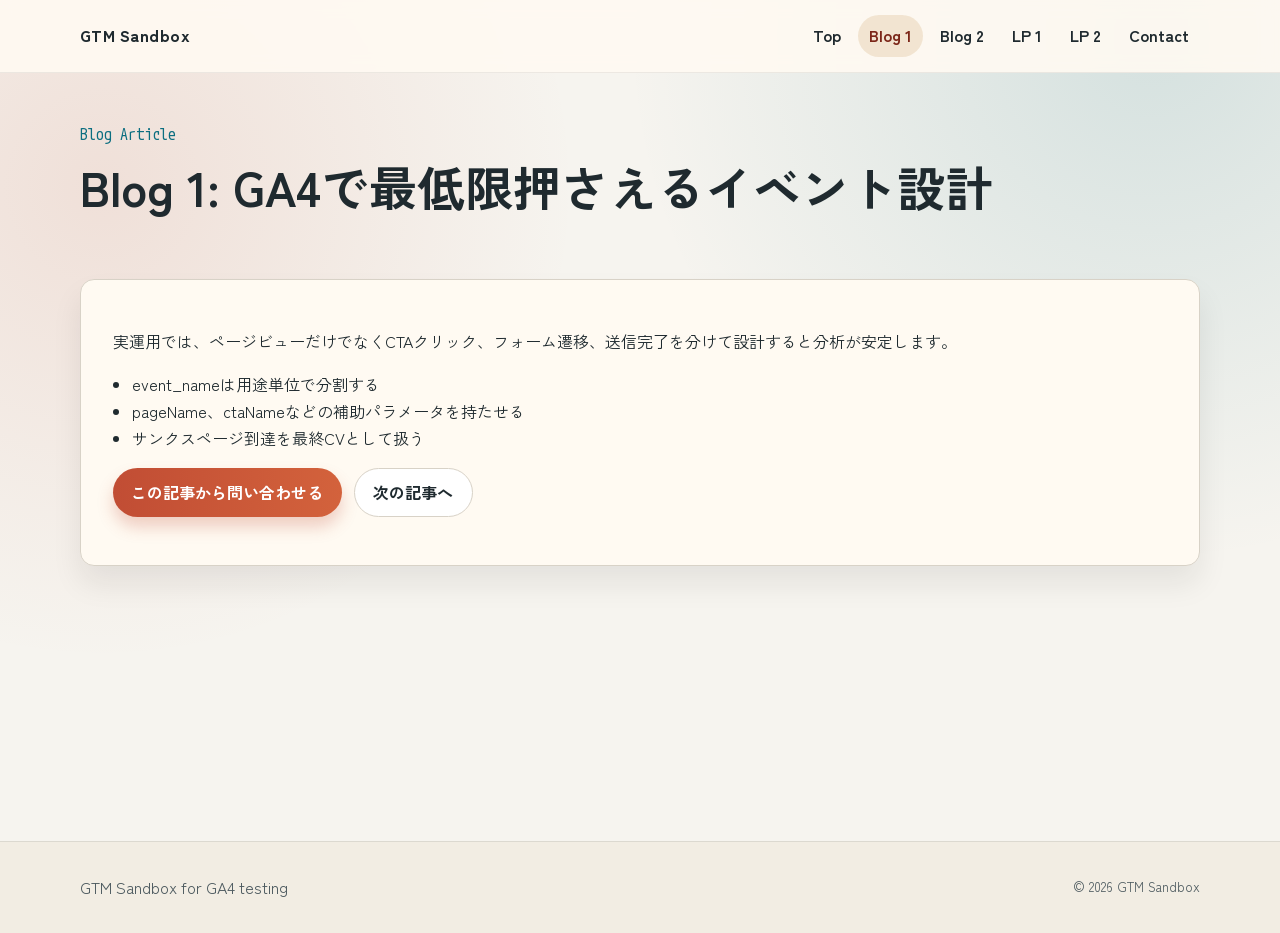
==== blog-1.html @ c6557008 "サンプルページ" ====
<!doctype html>
<html lang="ja">
    <head>
        <!-- Google Tag Manager -->
        <script>
            (function (w, d, s, l, i) {
                w[l] = w[l] || [];
                w[l].push({ 'gtm.start': new Date().getTime(), event: 'gtm.js' });
                var f = d.getElementsByTagName(s)[0],
                    j = d.createElement(s),
                    dl = l !== 'dataLayer' ? '&l=' + l : '';
                j.async = true;
                j.src = 'https://www.googletagmanager.com/gtm.js?id=' + i + dl;
                f.parentNode.insertBefore(j, f);
            })(window, document, 'script', 'dataLayer', 'GTM-WM9JNK3D');
        </script>
        <!-- End Google Tag Manager -->
        <meta charset="UTF-8" />
        <meta name="viewport" content="width=device-width, initial-scale=1.0" />
        <title>Blog 1 | GTM Sandbox</title>
        <meta name="description" content="Blogページ1。GTM計測検証用。" />
        <link rel="preconnect" href="https://fonts.googleapis.com" />
        <link rel="preconnect" href="https://fonts.gstatic.com" crossorigin />
        <link href="https://fonts.googleapis.com/css2?family=Zen+Kaku+Gothic+New:wght@400;500;700;900&family=M+PLUS+1+Code:wght@500&display=swap" rel="stylesheet" />
        <link rel="stylesheet" href="style.css" />
        <script src="script.js" defer></script>
    </head>
    <body data-page="blog1">
        <!-- Google Tag Manager (noscript) -->
        <noscript>
            <iframe src="https://www.googletagmanager.com/ns.html?id=GTM-WM9JNK3D" height="0" width="0" style="display: none; visibility: hidden"></iframe>
        </noscript>
        <!-- End Google Tag Manager (noscript) -->

        <header class="site-header">
            <div class="container nav-wrap">
                <a class="brand" href="index.html">GTM Sandbox</a>
                <nav class="main-nav" aria-label="メインナビゲーション">
                    <a href="index.html">Top</a>
                    <a href="blog-1.html">Blog 1</a>
                    <a href="blog-2.html">Blog 2</a>
                    <a href="lp-1.html">LP 1</a>
                    <a href="lp-2.html">LP 2</a>
                    <a href="contact.html">Contact</a>
                </nav>
            </div>
        </header>

        <main>
            <section class="page-head">
                <div class="container">
                    <p class="page-kicker">Blog Article</p>
                    <h1>Blog 1: GA4で最低限押さえるイベント設計</h1>
                </div>
            </section>

            <section class="section">
                <div class="container content">
                    <p>実運用では、ページビューだけでなくCTAクリック、フォーム遷移、送信完了を分けて設計すると分析が安定します。</p>
                    <ul class="feature-list">
                        <li>event_nameは用途単位で分割する</li>
                        <li>pageName、ctaNameなどの補助パラメータを持たせる</li>
                        <li>サンクスページ到達を最終CVとして扱う</li>
                    </ul>
                    <p class="cta-row">
                        <a class="btn btn-primary js-track-cta" href="contact.html" data-cta-name="blog1_contact">この記事から問い合わせる</a>
                        <a class="btn btn-ghost js-track-cta" href="blog-2.html" data-cta-name="blog1_to_blog2">次の記事へ</a>
                    </p>
                </div>
            </section>
        </main>

        <footer class="site-footer">
            <div class="container footer-inner">
                <p>GTM Sandbox for GA4 testing</p>
                <small>&copy; 2026 GTM Sandbox</small>
            </div>
        </footer>
    </body>
</html>
---- style.css ----
* {
    box-sizing: border-box;
}

:root {
    --bg: #f6f4ef;
    --surface: #fffaf2;
    --ink: #1f2a2f;
    --muted: #5c6b71;
    --line: #d8d2c7;
    --accent: #c14d34;
    --accent-2: #0b6e80;
    --radius: 14px;
    --shadow: 0 18px 30px rgba(20, 20, 20, 0.08);
}

html,
body {
    margin: 0;
    padding: 0;
}

body {
    font-family: 'Zen Kaku Gothic New', 'Hiragino Kaku Gothic ProN', 'Yu Gothic', sans-serif;
    color: var(--ink);
    background: radial-gradient(circle at 8% 20%, rgba(193, 77, 52, 0.12), transparent 34%), radial-gradient(circle at 90% 4%, rgba(11, 110, 128, 0.14), transparent 36%), var(--bg);
    line-height: 1.7;
}

.container {
    width: min(1120px, 92%);
    margin: 0 auto;
}

.site-header {
    position: sticky;
    top: 0;
    z-index: 40;
    border-bottom: 1px solid rgba(31, 42, 47, 0.08);
    background: rgba(255, 250, 242, 0.9);
    backdrop-filter: blur(8px);
}

.nav-wrap {
    display: flex;
    align-items: center;
    justify-content: space-between;
    gap: 1rem;
    padding: 0.95rem 0;
}

.brand {
    font-weight: 900;
    letter-spacing: 0.03em;
    color: var(--ink);
    text-decoration: none;
}

.main-nav {
    display: flex;
    flex-wrap: wrap;
    justify-content: flex-end;
    gap: 0.35rem;
}

.main-nav a {
    text-decoration: none;
    color: var(--ink);
    font-weight: 700;
    padding: 0.45rem 0.7rem;
    border-radius: 999px;
    transition: 0.22s ease;
}

.main-nav a:hover,
.main-nav a.is-current {
    background: #f2e4d1;
    color: #7b2618;
}

main {
    min-height: calc(100vh - 180px);
}

.hero {
    padding: 4.8rem 0 3.2rem;
}

.hero-inner {
    background: linear-gradient(140deg, #fffaf2, #f4efe5);
    border: 1px solid var(--line);
    border-radius: calc(var(--radius) + 6px);
    padding: clamp(1.4rem, 2.4vw, 3rem);
    box-shadow: var(--shadow);
    animation: fade-up 0.7s ease both;
}

.eyebrow {
    font-family: 'M PLUS 1 Code', monospace;
    font-size: 0.85rem;
    letter-spacing: 0.04em;
    color: var(--accent-2);
    margin: 0 0 0.6rem;
}

h1,
h2,
h3 {
    margin-top: 0;
    line-height: 1.25;
}

h1 {
    font-size: clamp(1.8rem, 4.2vw, 3rem);
    margin-bottom: 0.7rem;
}

.hero-copy {
    color: var(--muted);
    margin-bottom: 1.3rem;
}

.hero-cta-row,
.cta-row {
    display: flex;
    flex-wrap: wrap;
    gap: 0.75rem;
}

.btn {
    display: inline-flex;
    align-items: center;
    justify-content: center;
    border-radius: 999px;
    padding: 0.6rem 1.15rem;
    text-decoration: none;
    font-weight: 700;
    transition:
        transform 0.2s ease,
        box-shadow 0.2s ease,
        background 0.2s ease;
}

.btn:hover {
    transform: translateY(-2px);
}

.btn-primary {
    color: #fff;
    background: linear-gradient(90deg, var(--accent), #d3623c);
    box-shadow: 0 10px 16px rgba(193, 77, 52, 0.25);
}

.btn-ghost {
    color: var(--ink);
    border: 1px solid var(--line);
    background: #fff;
}

.section {
    padding: 2.2rem 0 3rem;
}

.grid {
    display: grid;
    gap: 1rem;
}

.cards-3 {
    grid-template-columns: repeat(3, minmax(0, 1fr));
}

.cards-2 {
    grid-template-columns: repeat(2, minmax(0, 1fr));
}

.card {
    background: var(--surface);
    border: 1px solid var(--line);
    border-radius: var(--radius);
    padding: 1.2rem;
    box-shadow: 0 8px 14px rgba(0, 0, 0, 0.04);
    animation: fade-up 0.8s ease both;
}

.card p {
    margin: 0.4rem 0 0;
    color: var(--muted);
}

.page-head {
    padding: 3rem 0 1rem;
}

.page-kicker {
    color: var(--accent-2);
    font-family: 'M PLUS 1 Code', monospace;
    margin: 0 0 0.5rem;
}

.content {
    background: var(--surface);
    border: 1px solid var(--line);
    border-radius: var(--radius);
    padding: clamp(1rem, 3vw, 2rem);
    box-shadow: var(--shadow);
    animation: fade-up 0.8s ease both;
}

ul.feature-list {
    margin: 0;
    padding-left: 1.2rem;
}

.form-layout {
    display: grid;
    gap: 0.9rem;
}

label {
    display: grid;
    gap: 0.35rem;
    font-weight: 700;
}

input,
textarea,
select {
    width: 100%;
    border: 1px solid #cabfab;
    border-radius: 10px;
    padding: 0.7rem 0.8rem;
    font: inherit;
    background: #fff;
}

textarea {
    min-height: 140px;
    resize: vertical;
}

.form-note {
    color: var(--muted);
    font-size: 0.95rem;
}

.site-footer {
    margin-top: 3rem;
    border-top: 1px solid rgba(31, 42, 47, 0.1);
    background: #f2ede3;
}

.footer-inner {
    display: flex;
    align-items: center;
    justify-content: space-between;
    flex-wrap: wrap;
    gap: 0.5rem;
    padding: 1rem 0;
    color: #4e5b60;
}

@keyframes fade-up {
    from {
        opacity: 0;
        transform: translateY(12px);
    }

    to {
        opacity: 1;
        transform: translateY(0);
    }
}

@media (max-width: 920px) {
    .cards-3,
    .cards-2 {
        grid-template-columns: 1fr;
    }

    .nav-wrap {
        align-items: flex-start;
        flex-direction: column;
    }

    .main-nav {
        justify-content: flex-start;
    }
}
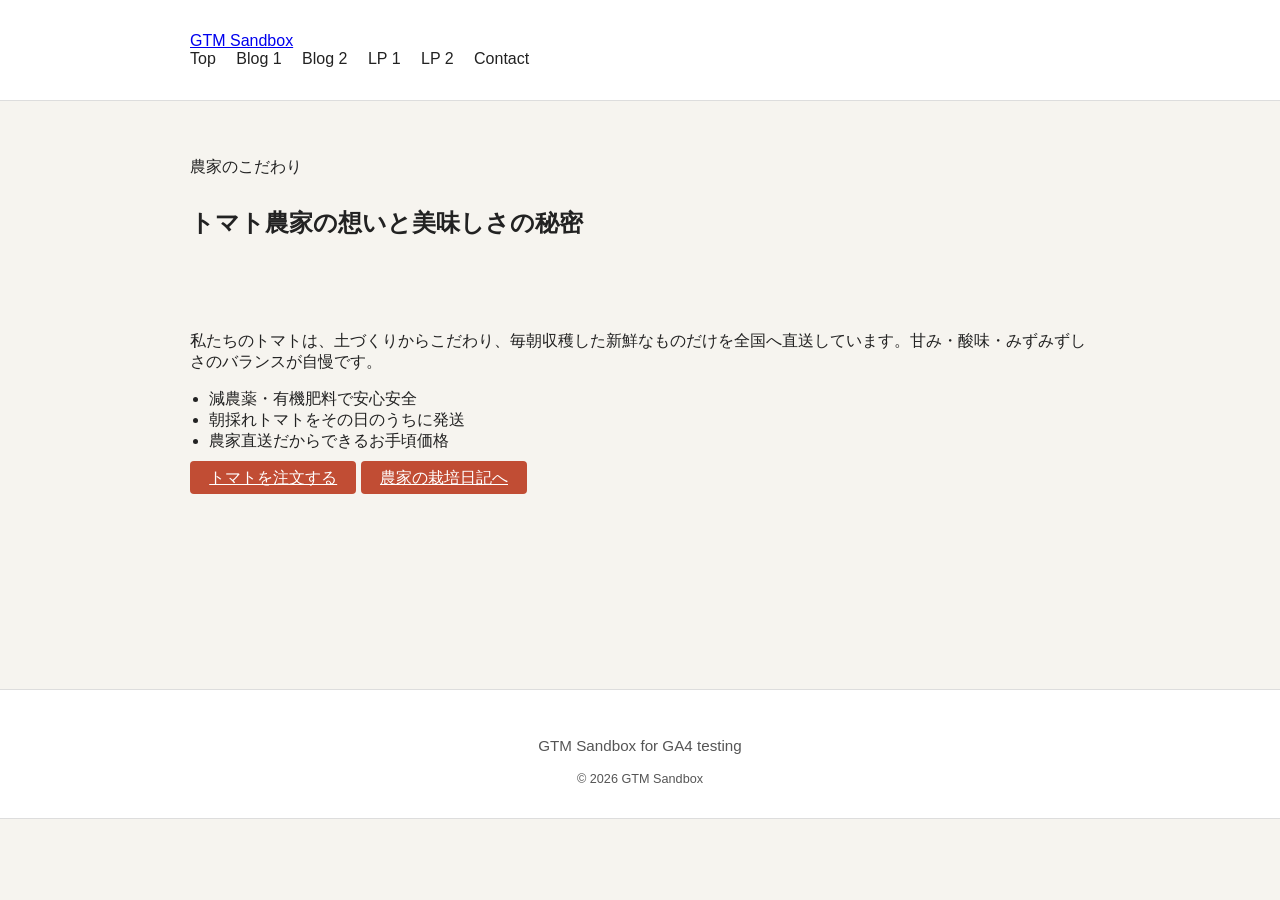
==== commit f29eec28: "とまと" ====
--- a/blog-1.html
+++ b/blog-1.html
@@ -49,22 +49,22 @@
         <main>
             <section class="page-head">
                 <div class="container">
-                    <p class="page-kicker">Blog Article</p>
-                    <h1>Blog 1: GA4で最低限押さえるイベント設計</h1>
+                    <p class="page-kicker">農家のこだわり</p>
+                    <h1>トマト農家の想いと美味しさの秘密</h1>
                 </div>
             </section>
 
             <section class="section">
                 <div class="container content">
-                    <p>実運用では、ページビューだけでなくCTAクリック、フォーム遷移、送信完了を分けて設計すると分析が安定します。</p>
+                    <p>私たちのトマトは、土づくりからこだわり、毎朝収穫した新鮮なものだけを全国へ直送しています。甘み・酸味・みずみずしさのバランスが自慢です。</p>
                     <ul class="feature-list">
-                        <li>event_nameは用途単位で分割する</li>
-                        <li>pageName、ctaNameなどの補助パラメータを持たせる</li>
-                        <li>サンクスページ到達を最終CVとして扱う</li>
+                        <li>減農薬・有機肥料で安心安全</li>
+                        <li>朝採れトマトをその日のうちに発送</li>
+                        <li>農家直送だからできるお手頃価格</li>
                     </ul>
                     <p class="cta-row">
-                        <a class="btn btn-primary js-track-cta" href="contact.html" data-cta-name="blog1_contact">この記事から問い合わせる</a>
-                        <a class="btn btn-ghost js-track-cta" href="blog-2.html" data-cta-name="blog1_to_blog2">次の記事へ</a>
+                        <a class="btn btn-primary js-track-cta" href="contact.html" data-cta-name="blog1_contact">トマトを注文する</a>
+                        <a class="btn btn-ghost js-track-cta" href="blog-2.html" data-cta-name="blog1_to_blog2">農家の栽培日記へ</a>
                     </p>
                 </div>
             </section>
--- a/style.css
+++ b/style.css
@@ -1,289 +1,80 @@
-* {
-    box-sizing: border-box;
-}
-
-:root {
-    --bg: #f6f4ef;
-    --surface: #fffaf2;
-    --ink: #1f2a2f;
-    --muted: #5c6b71;
-    --line: #d8d2c7;
-    --accent: #c14d34;
-    --accent-2: #0b6e80;
-    --radius: 14px;
-    --shadow: 0 18px 30px rgba(20, 20, 20, 0.08);
-}
-
-html,
 body {
     margin: 0;
     padding: 0;
-}
-
-body {
-    font-family: 'Zen Kaku Gothic New', 'Hiragino Kaku Gothic ProN', 'Yu Gothic', sans-serif;
-    color: var(--ink);
-    background: radial-gradient(circle at 8% 20%, rgba(193, 77, 52, 0.12), transparent 34%), radial-gradient(circle at 90% 4%, rgba(11, 110, 128, 0.14), transparent 36%), var(--bg);
-    line-height: 1.7;
+    font-family: sans-serif;
+    background: #f6f4ef;
+    color: #222;
 }
 
 .container {
-    width: min(1120px, 92%);
+    max-width: 900px;
     margin: 0 auto;
+    padding: 1rem;
 }
 
-.site-header {
-    position: sticky;
-    top: 0;
-    z-index: 40;
-    border-bottom: 1px solid rgba(31, 42, 47, 0.08);
-    background: rgba(255, 250, 242, 0.9);
-    backdrop-filter: blur(8px);
+header,
+footer {
+    background: #fff;
+    border-bottom: 1px solid #ddd;
+    padding: 1rem 0.5rem;
 }
 
-.nav-wrap {
-    display: flex;
-    align-items: center;
-    justify-content: space-between;
-    gap: 1rem;
-    padding: 0.95rem 0;
+nav a {
+    color: #222;
+    text-decoration: none;
+    margin-right: 1em;
 }
-
-.brand {
-    font-weight: 900;
-    letter-spacing: 0.03em;
-    color: var(--ink);
-    text-decoration: none;
-}
-
-.main-nav {
-    display: flex;
-    flex-wrap: wrap;
-    justify-content: flex-end;
-    gap: 0.35rem;
-}
-
-.main-nav a {
-    text-decoration: none;
-    color: var(--ink);
-    font-weight: 700;
-    padding: 0.45rem 0.7rem;
-    border-radius: 999px;
-    transition: 0.22s ease;
-}
-
-.main-nav a:hover,
-.main-nav a.is-current {
-    background: #f2e4d1;
-    color: #7b2618;
-}
-
-main {
-    min-height: calc(100vh - 180px);
-}
-
-.hero {
-    padding: 4.8rem 0 3.2rem;
-}
-
-.hero-inner {
-    background: linear-gradient(140deg, #fffaf2, #f4efe5);
-    border: 1px solid var(--line);
-    border-radius: calc(var(--radius) + 6px);
-    padding: clamp(1.4rem, 2.4vw, 3rem);
-    box-shadow: var(--shadow);
-    animation: fade-up 0.7s ease both;
-}
-
-.eyebrow {
-    font-family: 'M PLUS 1 Code', monospace;
-    font-size: 0.85rem;
-    letter-spacing: 0.04em;
-    color: var(--accent-2);
-    margin: 0 0 0.6rem;
+nav a:hover {
+    text-decoration: underline;
 }
 
 h1,
 h2,
 h3 {
-    margin-top: 0;
-    line-height: 1.25;
+    margin: 1.2em 0 0.5em;
 }
 
-h1 {
-    font-size: clamp(1.8rem, 4.2vw, 3rem);
-    margin-bottom: 0.7rem;
+main {
+    min-height: 60vh;
+    padding: 1.5rem 0;
 }
 
-.hero-copy {
-    color: var(--muted);
-    margin-bottom: 1.3rem;
-}
-
-.hero-cta-row,
-.cta-row {
-    display: flex;
-    flex-wrap: wrap;
-    gap: 0.75rem;
-}
-
-.btn {
-    display: inline-flex;
-    align-items: center;
-    justify-content: center;
-    border-radius: 999px;
-    padding: 0.6rem 1.15rem;
-    text-decoration: none;
-    font-weight: 700;
-    transition:
-        transform 0.2s ease,
-        box-shadow 0.2s ease,
-        background 0.2s ease;
-}
-
-.btn:hover {
-    transform: translateY(-2px);
-}
-
-.btn-primary {
-    color: #fff;
-    background: linear-gradient(90deg, var(--accent), #d3623c);
-    box-shadow: 0 10px 16px rgba(193, 77, 52, 0.25);
-}
-
-.btn-ghost {
-    color: var(--ink);
-    border: 1px solid var(--line);
-    background: #fff;
-}
-
-.section {
-    padding: 2.2rem 0 3rem;
-}
-
-.grid {
-    display: grid;
-    gap: 1rem;
-}
-
-.cards-3 {
-    grid-template-columns: repeat(3, minmax(0, 1fr));
-}
-
-.cards-2 {
-    grid-template-columns: repeat(2, minmax(0, 1fr));
-}
-
-.card {
-    background: var(--surface);
-    border: 1px solid var(--line);
-    border-radius: var(--radius);
-    padding: 1.2rem;
-    box-shadow: 0 8px 14px rgba(0, 0, 0, 0.04);
-    animation: fade-up 0.8s ease both;
-}
-
-.card p {
-    margin: 0.4rem 0 0;
-    color: var(--muted);
-}
-
-.page-head {
-    padding: 3rem 0 1rem;
-}
-
-.page-kicker {
-    color: var(--accent-2);
-    font-family: 'M PLUS 1 Code', monospace;
-    margin: 0 0 0.5rem;
-}
-
-.content {
-    background: var(--surface);
-    border: 1px solid var(--line);
-    border-radius: var(--radius);
-    padding: clamp(1rem, 3vw, 2rem);
-    box-shadow: var(--shadow);
-    animation: fade-up 0.8s ease both;
-}
-
-ul.feature-list {
-    margin: 0;
-    padding-left: 1.2rem;
-}
-
-.form-layout {
-    display: grid;
-    gap: 0.9rem;
-}
-
-label {
-    display: grid;
-    gap: 0.35rem;
-    font-weight: 700;
+section {
+    margin-bottom: 2rem;
 }
 
 input,
 textarea,
 select {
     width: 100%;
-    border: 1px solid #cabfab;
-    border-radius: 10px;
-    padding: 0.7rem 0.8rem;
+    padding: 0.5em;
+    border: 1px solid #ccc;
+    border-radius: 4px;
+    margin-bottom: 1em;
     font: inherit;
-    background: #fff;
 }
 
-textarea {
-    min-height: 140px;
-    resize: vertical;
+button,
+.btn {
+    background: #c14d34;
+    color: #fff;
+    border: none;
+    border-radius: 4px;
+    padding: 0.5em 1.2em;
+    cursor: pointer;
+}
+button:hover,
+.btn:hover {
+    background: #a03c28;
 }
 
-.form-note {
-    color: var(--muted);
-    font-size: 0.95rem;
+ul {
+    padding-left: 1.2em;
 }
 
-.site-footer {
-    margin-top: 3rem;
-    border-top: 1px solid rgba(31, 42, 47, 0.1);
-    background: #f2ede3;
+footer {
+    border-top: 1px solid #ddd;
+    color: #555;
+    text-align: center;
+    font-size: 0.95em;
 }
-
-.footer-inner {
-    display: flex;
-    align-items: center;
-    justify-content: space-between;
-    flex-wrap: wrap;
-    gap: 0.5rem;
-    padding: 1rem 0;
-    color: #4e5b60;
-}
-
-@keyframes fade-up {
-    from {
-        opacity: 0;
-        transform: translateY(12px);
-    }
-
-    to {
-        opacity: 1;
-        transform: translateY(0);
-    }
-}
-
-@media (max-width: 920px) {
-    .cards-3,
-    .cards-2 {
-        grid-template-columns: 1fr;
-    }
-
-    .nav-wrap {
-        align-items: flex-start;
-        flex-direction: column;
-    }
-
-    .main-nav {
-        justify-content: flex-start;
-    }
-}
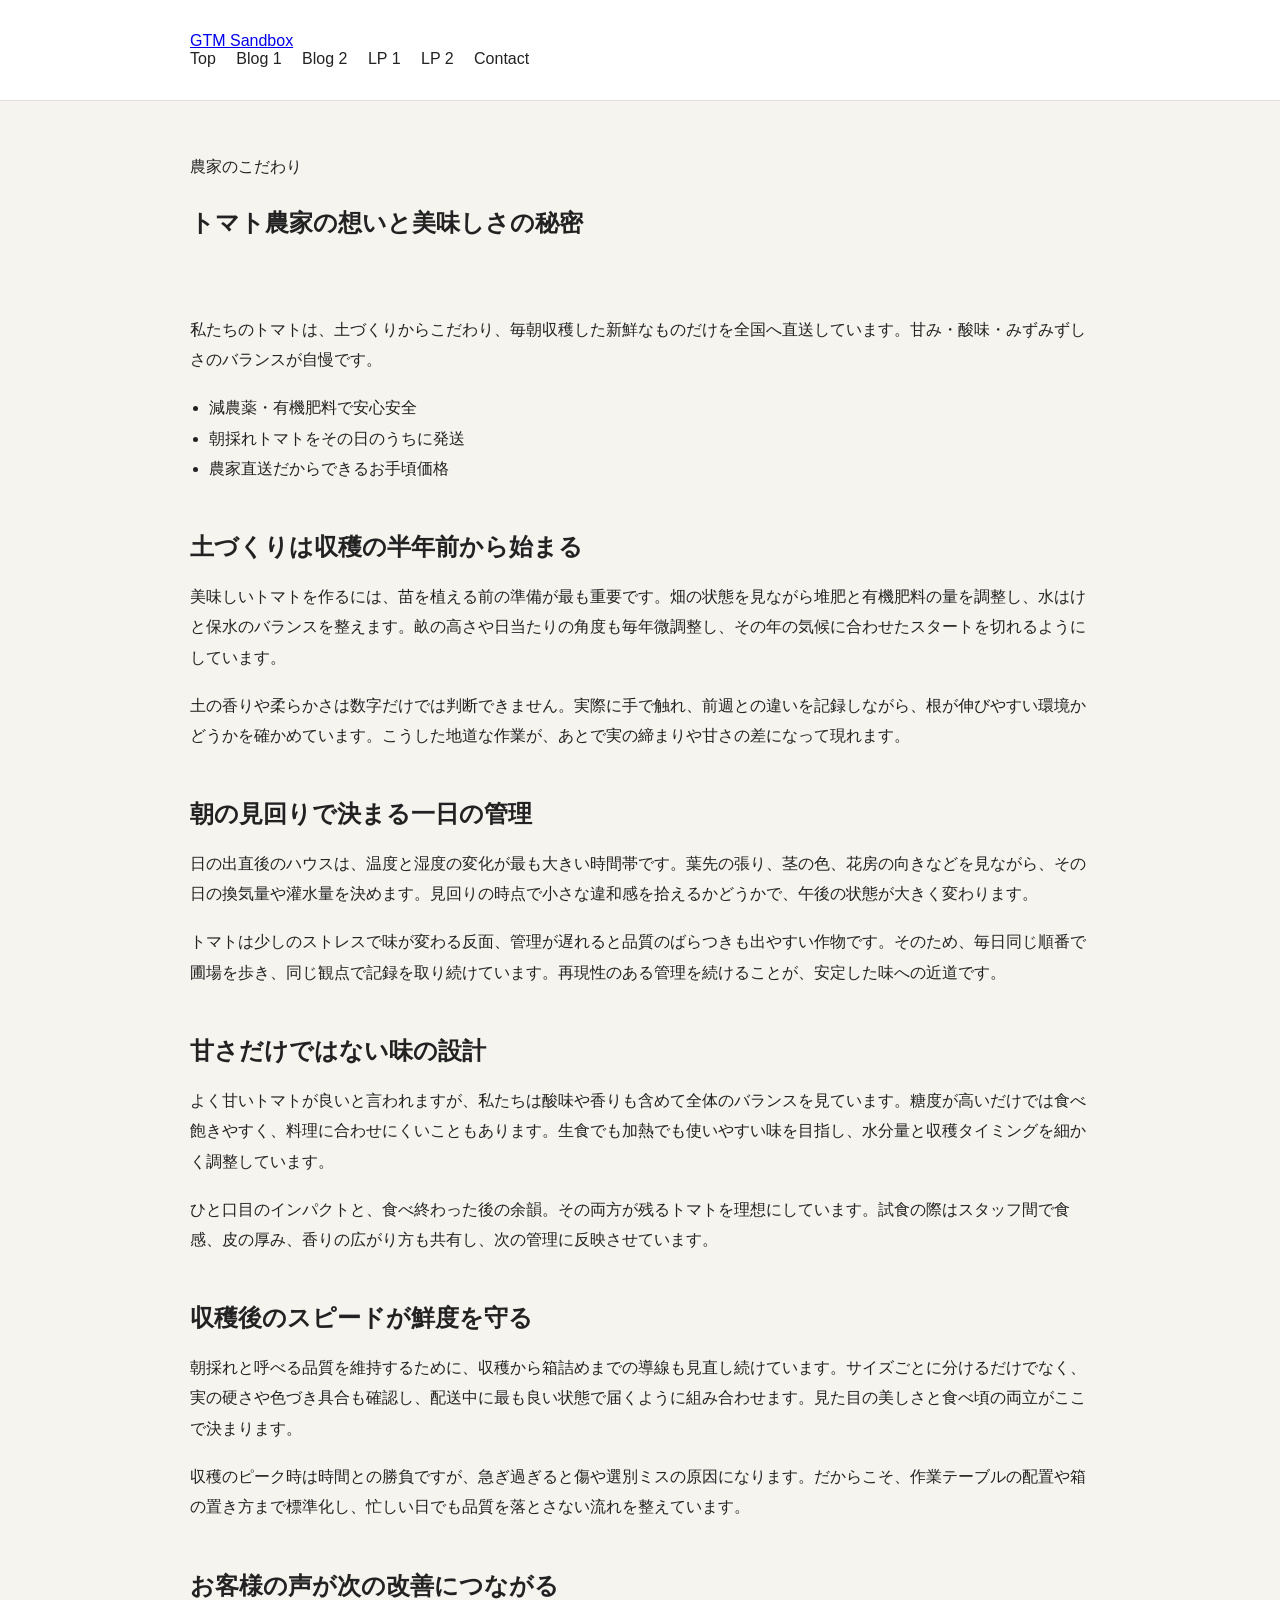
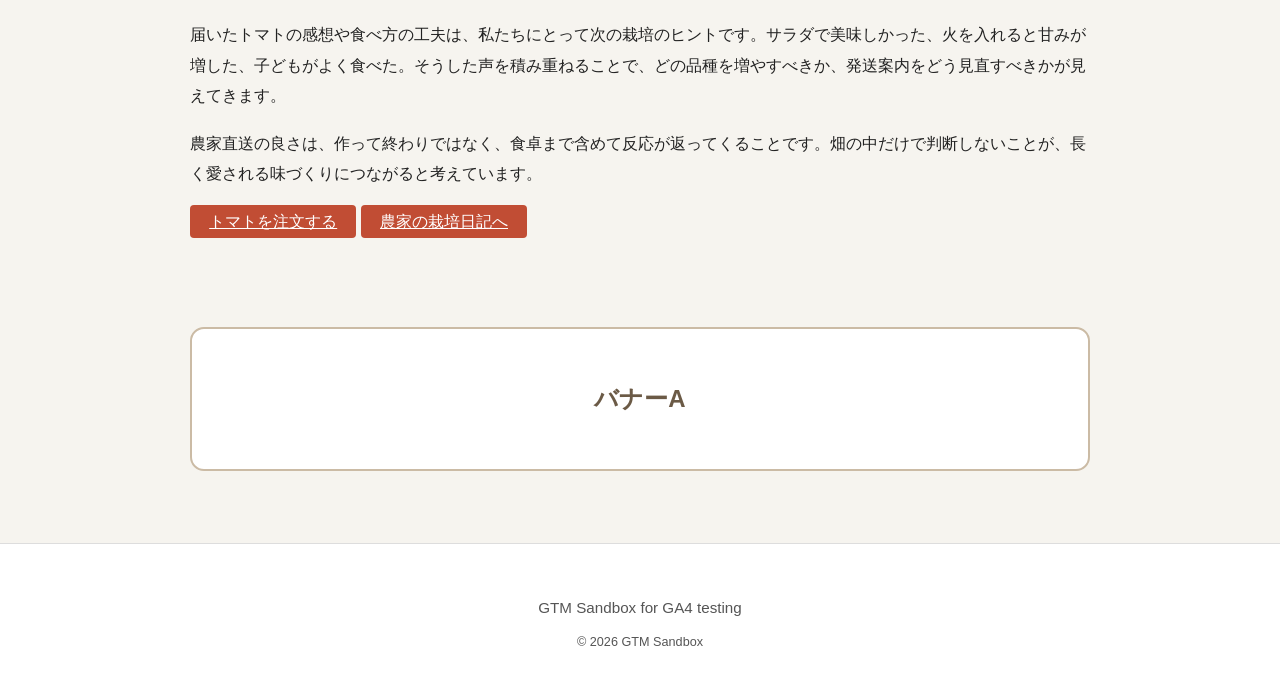
==== commit 1e23db1b: "ばなーついか" ====
--- a/blog-1.html
+++ b/blog-1.html
@@ -55,17 +55,44 @@
             </section>
 
             <section class="section">
-                <div class="container content">
+                <div class="container content blog-article">
                     <p>私たちのトマトは、土づくりからこだわり、毎朝収穫した新鮮なものだけを全国へ直送しています。甘み・酸味・みずみずしさのバランスが自慢です。</p>
                     <ul class="feature-list">
                         <li>減農薬・有機肥料で安心安全</li>
                         <li>朝採れトマトをその日のうちに発送</li>
                         <li>農家直送だからできるお手頃価格</li>
                     </ul>
+
+                    <h2>土づくりは収穫の半年前から始まる</h2>
+                    <p>美味しいトマトを作るには、苗を植える前の準備が最も重要です。畑の状態を見ながら堆肥と有機肥料の量を調整し、水はけと保水のバランスを整えます。畝の高さや日当たりの角度も毎年微調整し、その年の気候に合わせたスタートを切れるようにしています。</p>
+                    <p>土の香りや柔らかさは数字だけでは判断できません。実際に手で触れ、前週との違いを記録しながら、根が伸びやすい環境かどうかを確かめています。こうした地道な作業が、あとで実の締まりや甘さの差になって現れます。</p>
+
+                    <h2>朝の見回りで決まる一日の管理</h2>
+                    <p>日の出直後のハウスは、温度と湿度の変化が最も大きい時間帯です。葉先の張り、茎の色、花房の向きなどを見ながら、その日の換気量や灌水量を決めます。見回りの時点で小さな違和感を拾えるかどうかで、午後の状態が大きく変わります。</p>
+                    <p>トマトは少しのストレスで味が変わる反面、管理が遅れると品質のばらつきも出やすい作物です。そのため、毎日同じ順番で圃場を歩き、同じ観点で記録を取り続けています。再現性のある管理を続けることが、安定した味への近道です。</p>
+
+                    <h2>甘さだけではない味の設計</h2>
+                    <p>よく甘いトマトが良いと言われますが、私たちは酸味や香りも含めて全体のバランスを見ています。糖度が高いだけでは食べ飽きやすく、料理に合わせにくいこともあります。生食でも加熱でも使いやすい味を目指し、水分量と収穫タイミングを細かく調整しています。</p>
+                    <p>ひと口目のインパクトと、食べ終わった後の余韻。その両方が残るトマトを理想にしています。試食の際はスタッフ間で食感、皮の厚み、香りの広がり方も共有し、次の管理に反映させています。</p>
+
+                    <h2>収穫後のスピードが鮮度を守る</h2>
+                    <p>朝採れと呼べる品質を維持するために、収穫から箱詰めまでの導線も見直し続けています。サイズごとに分けるだけでなく、実の硬さや色づき具合も確認し、配送中に最も良い状態で届くように組み合わせます。見た目の美しさと食べ頃の両立がここで決まります。</p>
+                    <p>収穫のピーク時は時間との勝負ですが、急ぎ過ぎると傷や選別ミスの原因になります。だからこそ、作業テーブルの配置や箱の置き方まで標準化し、忙しい日でも品質を落とさない流れを整えています。</p>
+
+                    <h2>お客様の声が次の改善につながる</h2>
+                    <p>届いたトマトの感想や食べ方の工夫は、私たちにとって次の栽培のヒントです。サラダで美味しかった、火を入れると甘みが増した、子どもがよく食べた。そうした声を積み重ねることで、どの品種を増やすべきか、発送案内をどう見直すべきかが見えてきます。</p>
+                    <p>農家直送の良さは、作って終わりではなく、食卓まで含めて反応が返ってくることです。畑の中だけで判断しないことが、長く愛される味づくりにつながると考えています。</p>
+
                     <p class="cta-row">
                         <a class="btn btn-primary js-track-cta" href="contact.html" data-cta-name="blog1_contact">トマトを注文する</a>
                         <a class="btn btn-ghost js-track-cta" href="blog-2.html" data-cta-name="blog1_to_blog2">農家の栽培日記へ</a>
                     </p>
+                </div>
+            </section>
+
+            <section class="section blog-bottom-banner-section">
+                <div class="container">
+                    <div class="blog-bottom-banner" id="cta_bnr_a">バナーA</div>
                 </div>
             </section>
         </main>
--- a/style.css
+++ b/style.css
@@ -12,11 +12,19 @@
     padding: 1rem;
 }
 
-header,
-footer {
+header {
     background: #fff;
     border-bottom: 1px solid #ddd;
     padding: 1rem 0.5rem;
+}
+
+footer {
+    background: #fff;
+    border-top: 1px solid #ddd;
+    padding: 1.5rem 0.5rem;
+    color: #555;
+    text-align: center;
+    font-size: 0.95em;
 }
 
 nav a {
@@ -41,6 +49,112 @@
 
 section {
     margin-bottom: 2rem;
+}
+
+.blog-article {
+    line-height: 1.9;
+}
+
+.blog-article h2 {
+    margin-top: 2.5rem;
+}
+
+.blog-article p {
+    margin: 0 0 1.1rem;
+}
+
+.blog-bottom-banner-section {
+    margin-top: 2.5rem;
+}
+
+.blog-bottom-banner {
+    display: flex;
+    align-items: center;
+    justify-content: center;
+    min-height: 140px;
+    border: 2px solid #cbbba5;
+    border-radius: 14px;
+    background: #fff;
+    color: #6b5a46;
+    font-size: 1.5rem;
+    font-weight: 700;
+}
+
+.promo-banner-section {
+    margin-bottom: 2.5rem;
+}
+
+.promo-banner {
+    display: flex;
+    align-items: center;
+    justify-content: space-between;
+    gap: 1.5rem;
+    padding: 1.5rem 1.75rem;
+    border: 1px solid #d8cdbb;
+    border-radius: 18px;
+    background: linear-gradient(135deg, #fff8eb 0%, #f6dfc8 52%, #efc8aa 100%);
+    color: #222;
+    text-decoration: none;
+    box-shadow: 0 12px 28px rgba(109, 68, 29, 0.12);
+}
+
+.promo-banner-copy {
+    display: grid;
+    gap: 0.45rem;
+}
+
+.promo-banner-copy strong {
+    font-size: 1.25rem;
+}
+
+.promo-banner-copy p {
+    margin: 0;
+    color: #5e4631;
+}
+
+.promo-banner-label {
+    display: inline-flex;
+    width: fit-content;
+    padding: 0.25rem 0.6rem;
+    border-radius: 999px;
+    background: rgba(97, 54, 22, 0.12);
+    color: #7a3f17;
+    font-size: 0.75rem;
+    font-weight: 700;
+    letter-spacing: 0.08em;
+}
+
+.promo-banner-action {
+    display: inline-flex;
+    align-items: center;
+    justify-content: center;
+    min-width: 140px;
+    padding: 0.85rem 1.2rem;
+    border-radius: 999px;
+    background: #8f3f1e;
+    color: #fff;
+    font-weight: 700;
+    white-space: nowrap;
+}
+
+.promo-banner:hover {
+    background: linear-gradient(135deg, #fff4df 0%, #f3d2b1 52%, #eab690 100%);
+}
+
+.promo-banner:hover .promo-banner-action {
+    background: #7b3417;
+}
+
+@media (max-width: 640px) {
+    .promo-banner {
+        flex-direction: column;
+        align-items: flex-start;
+        padding: 1.25rem;
+    }
+
+    .promo-banner-action {
+        width: 100%;
+    }
 }
 
 input,
@@ -71,10 +185,3 @@
 ul {
     padding-left: 1.2em;
 }
-
-footer {
-    border-top: 1px solid #ddd;
-    color: #555;
-    text-align: center;
-    font-size: 0.95em;
-}
